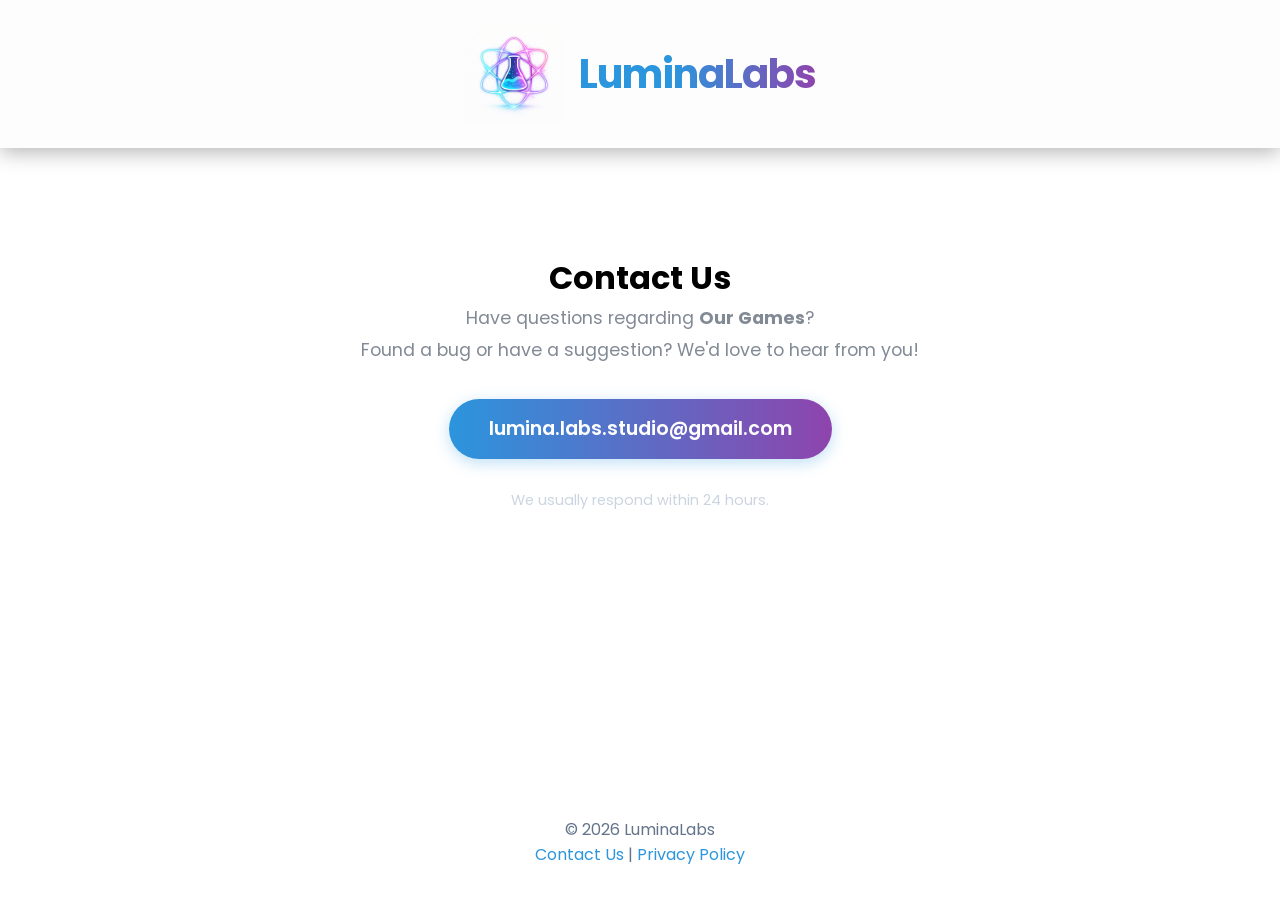
==== contact.html @ 0e6cdc18 "Add files via upload" ====
<!doctype html>
<html lang="en">
  <head>
    <meta charset="UTF-8" />
    <meta name="viewport" content="width=device-width, initial-scale=1.0" />
    <title>Contact Us - LuminaLabs</title>
    <link rel="stylesheet" href="style.css" />
    <link
      href="https://fonts.googleapis.com/css2?family=Poppins:wght@400;600;800&display=swap"
      rel="stylesheet"
    />
  </head>
  <body>
    <header>
      <div class="header-content">
        <img src="logo-icon.png" alt="Logo Icon" class="company-icon" />

        <a href="index.html" style="text-decoration: none">
          <h1 class="brand-name">Lumina<span class="labs-text">Labs</span></h1>
        </a>
      </div>
    </header>

    <main class="container">
      <div class="contact-wrapper">
        <h1>Contact Us</h1>

        <p class="contact-text">
          Have questions regarding <strong>Our Games</strong>?<br />
          Found a bug or have a suggestion? We'd love to hear from you!
        </p>

        <a href="mailto:lumina.labs.studio@gmail.com" class="email-button">
          lumina.labs.studio@gmail.com
        </a>

        <p style="margin-top: 30px; color: #cbd5e1; font-size: 0.9rem">
          We usually respond within 24 hours.
        </p>
      </div>
    </main>

    <footer>
      <p>&copy; 2026 LuminaLabs</p>
      <div class="social-links">
        <a href="contact.html">Contact Us</a> |
        <a href="privacy.html">Privacy Policy</a>
      </div>
    </footer>
  </body>
</html>
---- style.css ----
/* RESET I BAZA */
* {
  margin: 0;
  padding: 0;
  box-sizing: border-box;
}

body {
  font-family: "Poppins", sans-serif;
  background-color: white; /* Ciemne tło, nowoczesne */
  color: black;
  line-height: 1.6;
  display: flex;
  flex-direction: column;
  min-height: 100vh;
}

/* HEADER */
header {
  background-color: rgba(253, 253, 253);
  padding: 1.5rem 0;
  box-shadow: 0 4px 20px rgba(0, 0, 0, 0.3);
  position: sticky;
  top: 0;
  z-index: 100;
}

.header-content {
  max-width: 1200px;
  margin: 0 auto;
  display: flex;
  justify-content: center; /* Wyśrodkowanie całości */
  align-items: center;
  position: relative;
  padding: 0 20px;
}

/* Ikonka po lewej stronie napisu */
.company-icon {
  height: 100px; /* Dopasuj rozmiar */
  width: auto;
  margin-right: 15px; /* Odstęp od napisu */
}

/* STYLIZACJA NAPISU LUMINALABS (ZGODNIE ZE ZDJĘCIEM 4) */
.brand-name {
  font-size: 2.5rem;
  font-weight: 650; /* Bardzo gruby font */
  letter-spacing: -1px;
  text-decoration: none;
  background: linear-gradient(90deg, #2b95dd 0%, #2b95dd 40%, #8e44ad 100%);
  -webkit-background-clip: text;
  -webkit-text-fill-color: transparent;
  display: inline-block;
}

/* "Labs" - Część fioletowa (robimy to jednym gradientem wyżej, ale można rozdzielić) */
/* Efekt gradientu przechodzi płynnie przez całe słowo LuminaLabs */

/* SIATKA GIER */
main {
  flex: 1;
  max-width: 1600px;
  margin: 4rem auto;
  padding: 0 20px;
  width: 100%;
}

.games-grid {
  display: grid;
  grid-template-columns: repeat(auto-fit, minmax(300px, 1fr));
  gap: 2rem;
}

/* KARTA GRY */
.game-card {
  background-color: white;
  border-radius: 16px;
  overflow: hidden;
}

/* KONTENER ZDJĘCIA I EFEKT PRZYCIEMNIENIA */
.image-wrapper {
  position: relative;
  width: 100%;
  height: 200px; /* Stała wysokość zdjęcia */
  overflow: hidden;
}

.game-image {
  width: 100%;
  height: 100%;
  object-fit: cover; /* Zdjęcie wypełni obszar bez zniekształceń */
  transition: filter 0.3s ease;
}

/* PLACEHOLDER DLA COMING SOON */
.placeholder-image {
  width: 100%;
  height: 100%;
  background: gray;
  display: flex;
  justify-content: center;
  align-items: center;
  font-size: 3rem;
  color: rgba(255, 255, 255, 0.2);
}

/* OVERLAY (NAKŁADKA) */
.overlay {
  position: absolute;
  top: 0;
  left: 0;
  width: 100%;
  height: 100%;
  background-color: rgba(15, 23, 42, 0.85); /* Ciemne przyciemnienie */
  display: flex;
  justify-content: center;
  align-items: center;
  opacity: 0; /* Domyślnie niewidoczne */
  transition: opacity 0.3s ease;
}

/* EFEKT HOVER - POKAŻ NAKŁADKĘ */
.image-wrapper:hover .overlay {
  opacity: 1;
}

/* PRZYCISK GOOGLE PLAY */
.play-button img {
  height: 60px; /* Rozmiar odznaki */
  transition: transform 0.2s;
}

.play-button:hover img {
  transform: scale(1.05);
}

.soon-text {
  font-size: 1.2rem;
  font-weight: 600;
  color: #cbd5e1;
  letter-spacing: 1px;
  text-transform: uppercase;
  border: 2px solid #cbd5e1;
  padding: 10px 20px;
  border-radius: 8px;
}

/* INFORMACJE O GRZE */
.game-info {
  padding: 1.5rem;
  text-align: center;
}

.game-info h2 {
  margin-bottom: 0.5rem;
  color: black;
  font-size: 1.5rem;
}

.game-info p {
  color: #828a95;
  font-size: 0.9rem;
}

/* FOOTER */
footer {
  background-color: white;
  padding: 2rem 0;
  text-align: center;
  color: #64748b;
  margin-top: auto;
}

footer a {
  color: #2b95dd;
  text-decoration: none;
  transition: color 0.2s;
}

footer a:hover {
  color: #8e44ad;
}

/* RESPANSYWNOŚĆ */
@media (max-width: 600px) {
  .brand-name {
    font-size: 1.8rem;
  }
  .header-content {
    flex-direction: row; /* Zostawiamy w rzędzie */
  }
  .company-icon {
    height: 40px;
  }
}

/* Contact Form Styles */
.form-group {
  margin-bottom: 20px;
}

.form-label {
  display: block;
  margin-bottom: 8px;
  font-weight: bold;
}

.form-input,
.form-textarea {
  width: 100%;
  padding: 12px;
  border: 1px solid #ddd;
  border-radius: 6px;
  box-sizing: border-box; /* Important for padding */
}

.form-textarea {
  resize: vertical;
  height: 120px;
}

.btn-submit {
  background: linear-gradient(to right, #2196f3, #9c27b0);
  color: white;
  padding: 12px 30px;
  border: none;
  border-radius: 30px;
  font-size: 1rem;
  font-weight: bold;
  cursor: pointer;
  display: block;
  width: 100%;
  transition: opacity 0.3s ease;
}

.btn-submit:hover {
  opacity: 0.9;
}

/* Privacy Policy Styles */
.privacy-content h2 {
  color: #444;
  border-bottom: 1px solid #eee;
  padding-bottom: 10px;
  margin-top: 30px;
}

.privacy-content ul {
  padding-left: 20px;
}

.privacy-content li {
  margin-bottom: 10px;
}

.privacy-content p {
  color: #828a95;
}
/* --- NOWE STYLE DLA STRONY KONTAKT (EMAIL) --- */

.contact-wrapper {
  text-align: center;
  padding: 40px 20px;
}

.contact-text {
  color: #828a95;
  font-size: 1.1rem;
  margin-bottom: 2rem;
  line-height: 1.8;
}

.email-button {
  display: inline-block;
  background: linear-gradient(90deg, #2b95dd 0%, #8e44ad 100%);
  color: white;
  padding: 15px 40px;
  border-radius: 50px;
  text-decoration: none;
  font-weight: 600;
  font-size: 1.2rem;
  box-shadow: 0 4px 15px rgba(43, 149, 221, 0.3);
  transition:
    transform 0.2s ease,
    box-shadow 0.2s ease;
}

.email-button:hover {
  transform: translateY(-2px);
  box-shadow: 0 6px 20px rgba(142, 68, 173, 0.4);
  color: white; /* Zapewnia, że tekst pozostanie biały */
}
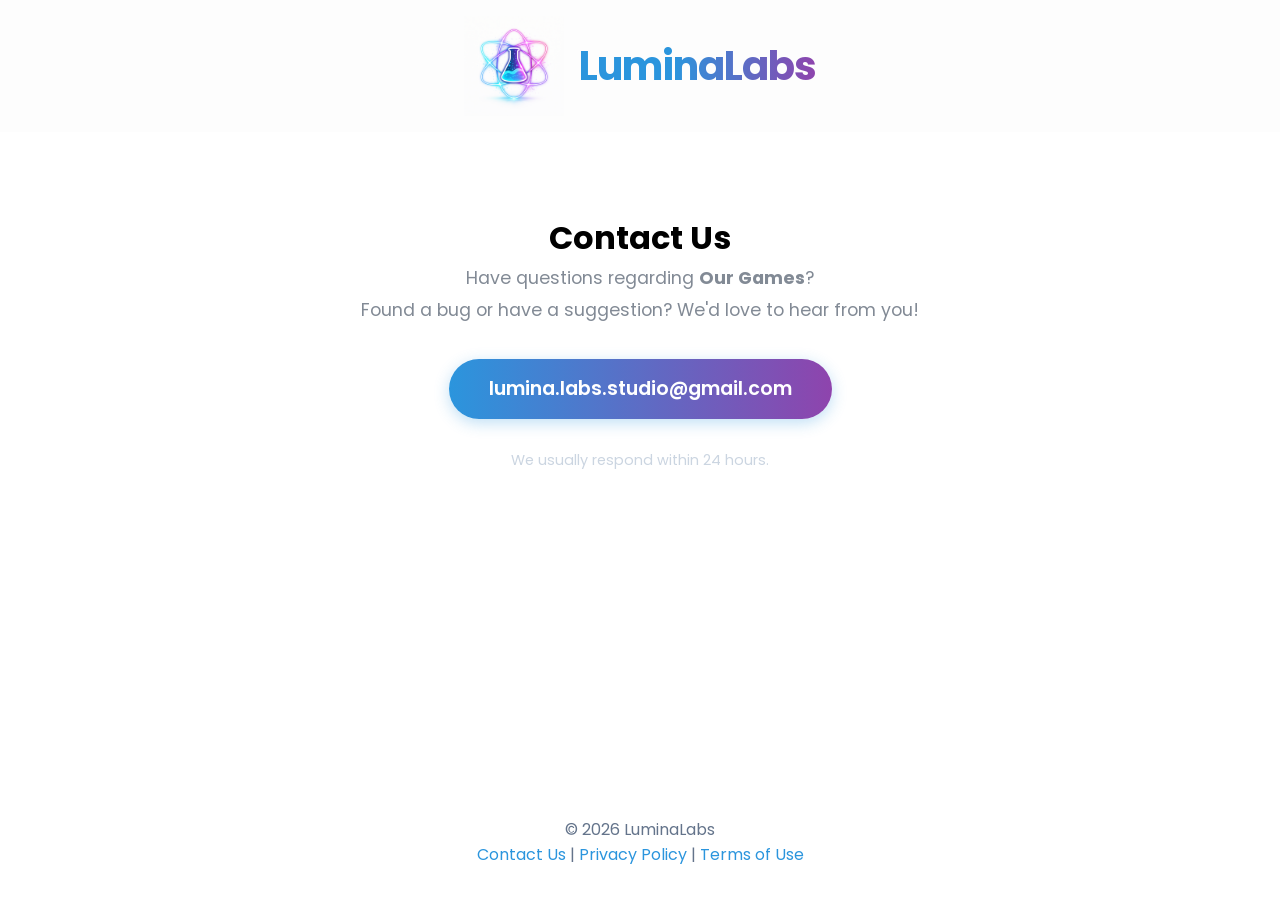
==== commit 5e7b484b: "Add files via upload" ====
--- a/contact.html
+++ b/contact.html
@@ -44,7 +44,8 @@
       <p>&copy; 2026 LuminaLabs</p>
       <div class="social-links">
         <a href="contact.html">Contact Us</a> |
-        <a href="privacy.html">Privacy Policy</a>
+        <a href="privacy.html">Privacy Policy</a> |
+        <a href="terms.html">Terms of Use</a>
       </div>
     </footer>
   </body>
--- a/style.css
+++ b/style.css
@@ -18,8 +18,7 @@
 /* HEADER */
 header {
   background-color: rgba(253, 253, 253);
-  padding: 1.5rem 0;
-  box-shadow: 0 4px 20px rgba(0, 0, 0, 0.3);
+  padding: 1rem 0;
   position: sticky;
   top: 0;
   z-index: 100;
@@ -239,24 +238,36 @@
   opacity: 0.9;
 }
 
+.container {
+  max-width: 1200px;
+  margin: 0 auto;
+  padding: 40px 20px;
+}
+
 /* Privacy Policy Styles */
+.privacy-content h1 {
+  font-size: 2.5rem;
+  margin-bottom: 10px;
+  color: #333; /* lub Twój kolor tekstu */
+}
+
 .privacy-content h2 {
-  color: #444;
-  border-bottom: 1px solid #eee;
-  padding-bottom: 10px;
+  font-size: 1.5rem;
   margin-top: 30px;
+  margin-bottom: 15px;
+  color: #333;
+}
+
+.privacy-content p,
+.privacy-content li {
+  line-height: 1.6;
+  color: #555;
+  margin-bottom: 15px;
 }
 
 .privacy-content ul {
   padding-left: 20px;
-}
-
-.privacy-content li {
-  margin-bottom: 10px;
-}
-
-.privacy-content p {
-  color: #828a95;
+  margin-bottom: 20px;
 }
 /* --- NOWE STYLE DLA STRONY KONTAKT (EMAIL) --- */
 
